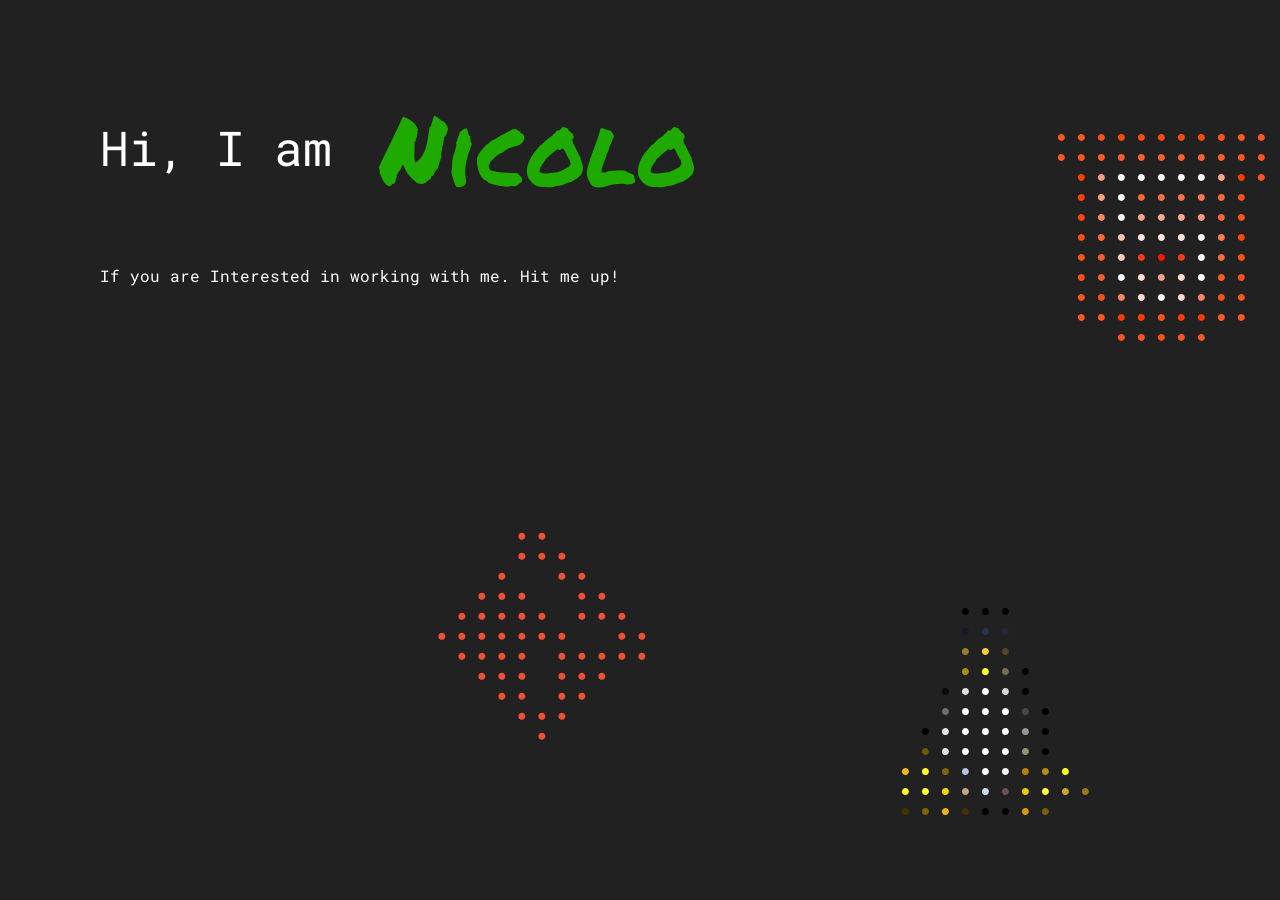
==== index.html @ 93fb7a63 "changed file structure" ====
<!DOCTYPE html>
<html lang="en">

<head>
    <meta charset="UTF-8">
    <meta http-equiv="X-UA-Compatible" content="IE=edge">
    <meta name="viewport" content="width=device-width, initial-scale=1.0">
    <title>Flocking</title>
    <link rel="stylesheet" href="styles/style.css">
</head>

<body>
    <div id="p5_loading" class="loadingclass">Loading super duper sweet simulation. Hang tight!</div>
    <div id="canvasContainer" , class="postLoading">
    </div>
    <button id="infoButton" class="postLoading" onclick="displayInfo();"><i
            class="fa-regular fa-circle-question"></i></button>
    <div id="titleContainer" class="postLoading">
        <div id="title">
            Hi, I am
            <span id="name">Nicolo</span> <br>
        </div>
        If you are Interested in working with me. Hit me up! <br>
        <a href="https://www.linkedin.com/in/nicolo-luescher/" target="_blank"><i
                class="fa-brands fa-linkedin-in"></i></a>
        <a href="https://github.com/nicololuescher" target="_blank"><i class="fa-brands fa-github"></i></a>
        <a href="https://twitter.com/NicoloLuescher" target="_blank"><i class="fa-brands fa-twitter"></i></a>
        <a href="mailto:nicolo.luescher@gmail.com" target="_blank"><i class="fa-solid fa-envelope"></i></a>
    </div>
    <script src="libraries/sweetalert.js"></script>
    <script src="libraries/p5.js"></script>
    <script src="libraries/fontawsome.js" crossorigin="anonymous"></script>
    <script defer src="scripts/entity.js"></script>
    <script defer src="scripts/sketch.js"></script>
</body>

</html>
---- styles/style.css ----
@font-face {
    font-family: 'Roboto Mono';
    src: url(Roboto_Mono/RobotoMono-VariableFont_wght.ttf);
}

@font-face {
    font-family: 'Permanet Marker';
    src: url(Permanent_Marker/PermanentMarker-Regular.ttf);
}

:root {
    --primary-color: #1faa00;
}

html,
body {
    margin: 0;
}

html {
    height: 100vh;
    background: #212121;
}

body {
    font-family: 'Roboto Mono', sans-seri;
    line-height: 1.5;
    margin: 0;
    padding: 0;
}

#canvasContainer {
    position: absolute;
    top: 0;
    left: 0;
    width: 100vw;
    height: 100%;
    min-height: 100%;
    box-sizing: border-box;
    z-index: -1;
    overflow-x: hidden;
    overflow-y: hidden;
}

#p5_loading {
    color: white;
    font-size: 3rem;
    margin: 100px;
}

.postLoading {
    transition: opacity 1s;
    opacity: 0;
}

#titleContainer {
    margin: 100px;
    width: fit-content;
    color: white;
    line-height: 4rem;
}

#title {
    line-height: 6rem;
    font-size: 3rem;
    display: flex;
    align-items: center;
    margin-bottom: 3rem;
}

#name {
    padding-left: 3rem;
    font-size: 6rem;
    font-family: 'Permanet Marker';
    color: var(--primary-color);
}


a {
    font-size: 3rem;
    transition: color 300ms;
    text-decoration: none;
    color: white;
}

a+a {
    margin-left: 2rem;
}

a:hover {
    transition: color 300ms;
    color: var(--primary-color)
}

.info a {
    font-size: 1rem;
    text-decoration: underline;
}

.info {
    line-height: 3rem;
}

#infoButton {
    position: absolute;
    top: 100px;
    right: 100px;
    font-size: 3rem;
    color: white;
    transition: color 300ms;
    background-color: transparent;
    border: none;
    cursor: pointer;
}

#infoButton:hover {
    color: var(--primary-color);
}

@media screen and (max-width: 1200px) {
    #infoButton {
        display: none;
    }
}

@media screen and (max-width: 800px) {
    #title {
        font-size: 2rem;
        line-height: 3rem;
    }

    #name {
        font-size: 4rem;
        padding-left: 2rem;
    }
}

@media screen and (max-width: 600px) {
    #title {
        display: block;
    }

    #name {
        padding-left: 0px;
    }

    a {
        font-size: 2rem;
    }
}

@media screen and (max-width: 450px) {
    a {
        font-size: 1rem;
    }
}
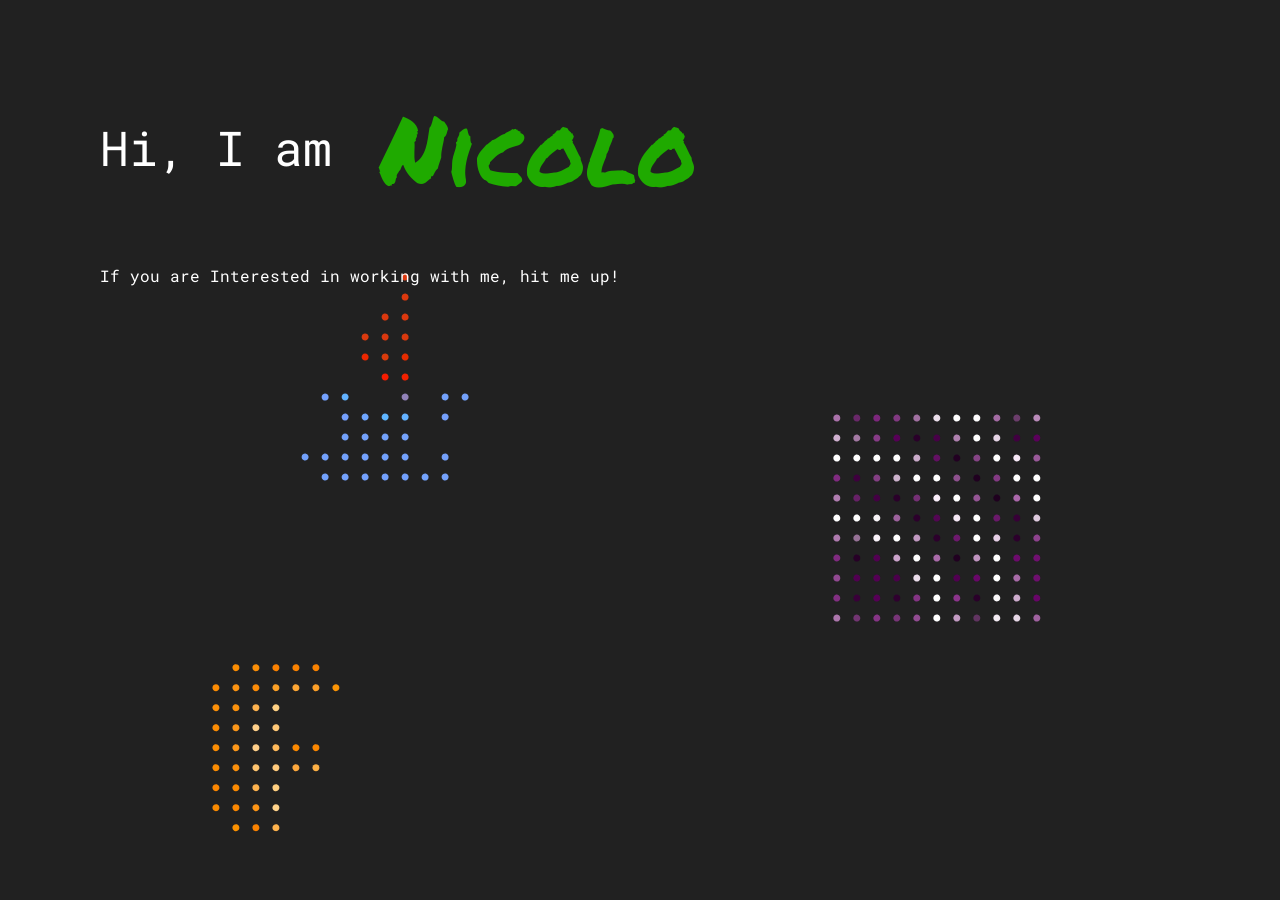
==== commit 45e18c44: "udpate" ====
--- a/index.html
+++ b/index.html
@@ -20,7 +20,7 @@
             Hi, I am
             <span id="name">Nicolo</span> <br>
         </div>
-        If you are Interested in working with me. Hit me up! <br>
+        If you are Interested in working with me, hit me up! <br>
         <a href="https://www.linkedin.com/in/nicolo-luescher/" target="_blank"><i
                 class="fa-brands fa-linkedin-in"></i></a>
         <a href="https://github.com/nicololuescher" target="_blank"><i class="fa-brands fa-github"></i></a>
@@ -34,4 +34,4 @@
     <script defer src="scripts/sketch.js"></script>
 </body>
 
-</html>+</html>
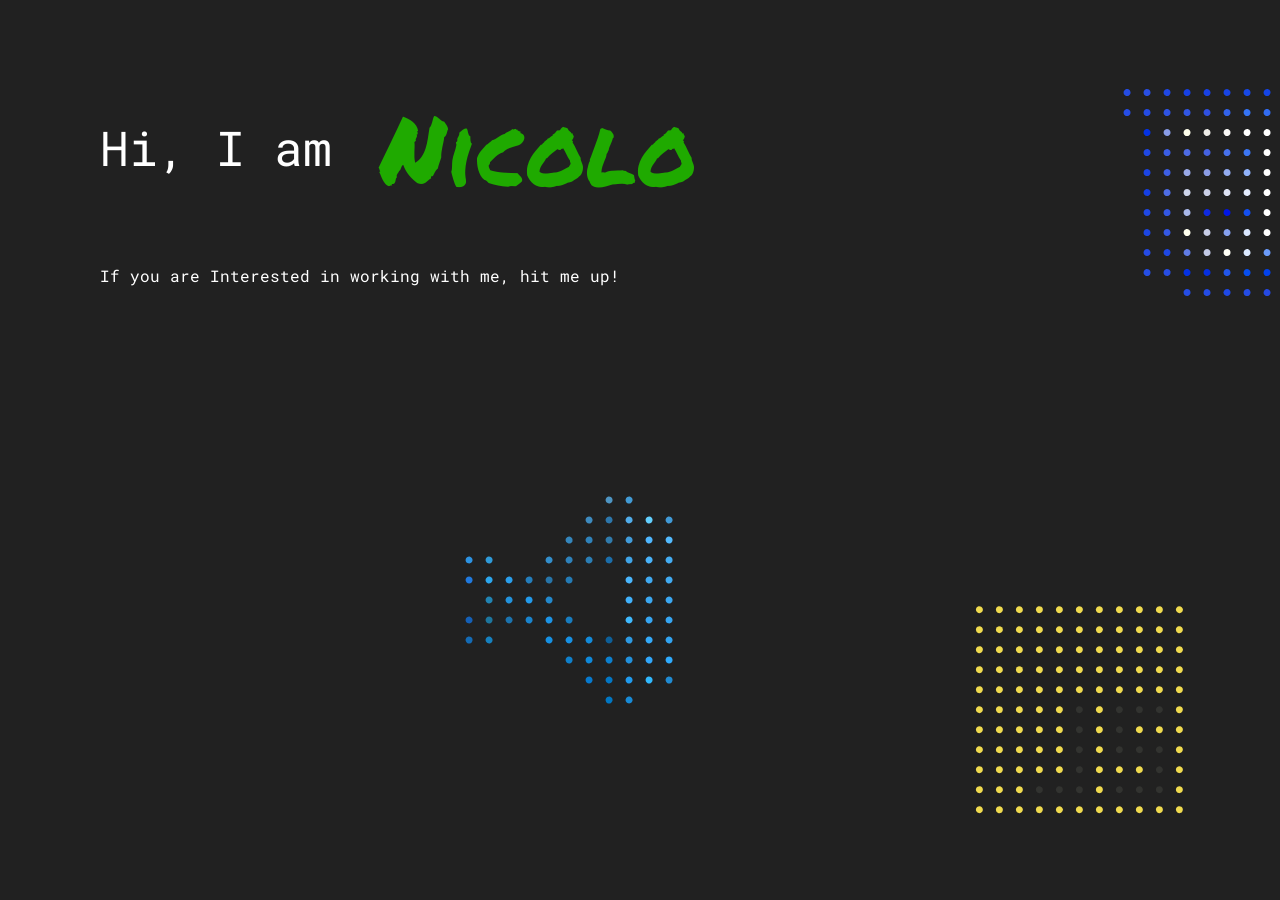
==== commit 4d33202b: "corrected title" ====
--- a/index.html
+++ b/index.html
@@ -5,7 +5,7 @@
     <meta charset="UTF-8">
     <meta http-equiv="X-UA-Compatible" content="IE=edge">
     <meta name="viewport" content="width=device-width, initial-scale=1.0">
-    <title>Flocking</title>
+    <title>Nicolo Lüscher</title>
     <link rel="stylesheet" href="styles/style.css">
 </head>
 
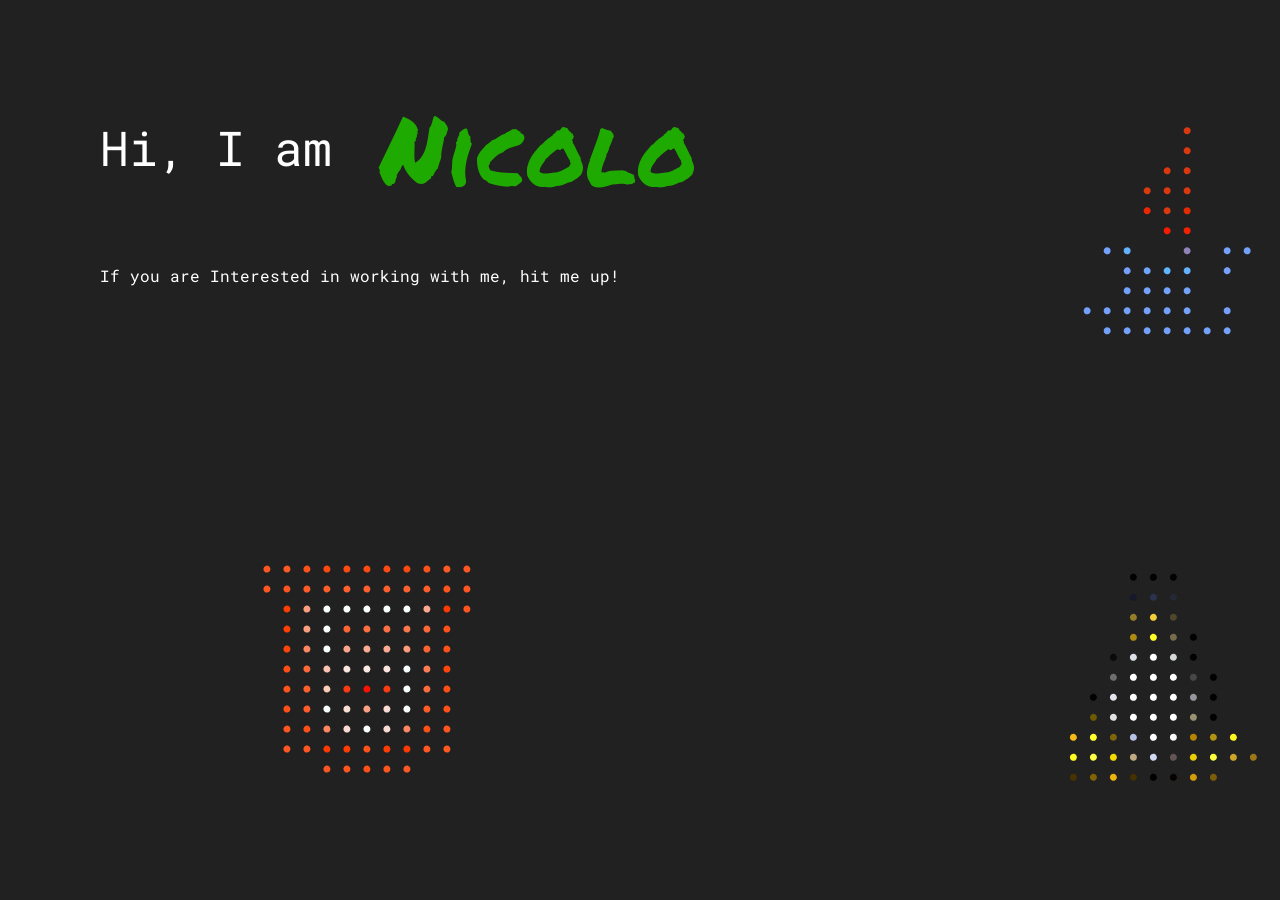
==== commit c2a1fb91: "please work" ====
--- a/index.html
+++ b/index.html
@@ -6,32 +6,29 @@
     <meta http-equiv="X-UA-Compatible" content="IE=edge">
     <meta name="viewport" content="width=device-width, initial-scale=1.0">
     <title>Nicolo Lüscher</title>
-    <link rel="stylesheet" href="styles/style.css">
+    <link rel="stylesheet" href="/styles/style.css">
 </head>
 
 <body>
     <div id="p5_loading" class="loadingclass">Loading super duper sweet simulation. Hang tight!</div>
-    <div id="canvasContainer" , class="postLoading">
-    </div>
-    <button id="infoButton" class="postLoading" onclick="displayInfo();"><i
-            class="fa-regular fa-circle-question"></i></button>
+    <div id="canvasContainer" class="postLoading"></div>
+    <button id="infoButton" class="postLoading" onclick="displayInfo();"><i class="fa-regular fa-circle-question"></i></button>
     <div id="titleContainer" class="postLoading">
         <div id="title">
             Hi, I am
             <span id="name">Nicolo</span> <br>
         </div>
         If you are Interested in working with me, hit me up! <br>
-        <a href="https://www.linkedin.com/in/nicolo-luescher/" target="_blank"><i
-                class="fa-brands fa-linkedin-in"></i></a>
+        <a href="https://www.linkedin.com/in/nicolo-luescher/" target="_blank"><i class="fa-brands fa-linkedin-in"></i></a>
         <a href="https://github.com/nicololuescher" target="_blank"><i class="fa-brands fa-github"></i></a>
         <a href="https://twitter.com/NicoloLuescher" target="_blank"><i class="fa-brands fa-twitter"></i></a>
         <a href="mailto:nicolo.luescher@gmail.com" target="_blank"><i class="fa-solid fa-envelope"></i></a>
     </div>
-    <script src="libraries/sweetalert.js"></script>
-    <script src="libraries/p5.js"></script>
-    <script src="libraries/fontawsome.js" crossorigin="anonymous"></script>
-    <script defer src="scripts/entity.js"></script>
-    <script defer src="scripts/sketch.js"></script>
+    <script src="/libraries/sweetalert.js"></script>
+    <script src="/libraries/p5.js"></script>
+    <script src="/libraries/fontawsome.js" crossorigin="anonymous"></script>
+    <script defer src="/scripts/entity.js"></script>
+    <script defer src="/scripts/sketch.js"></script>
 </body>
 
 </html>
